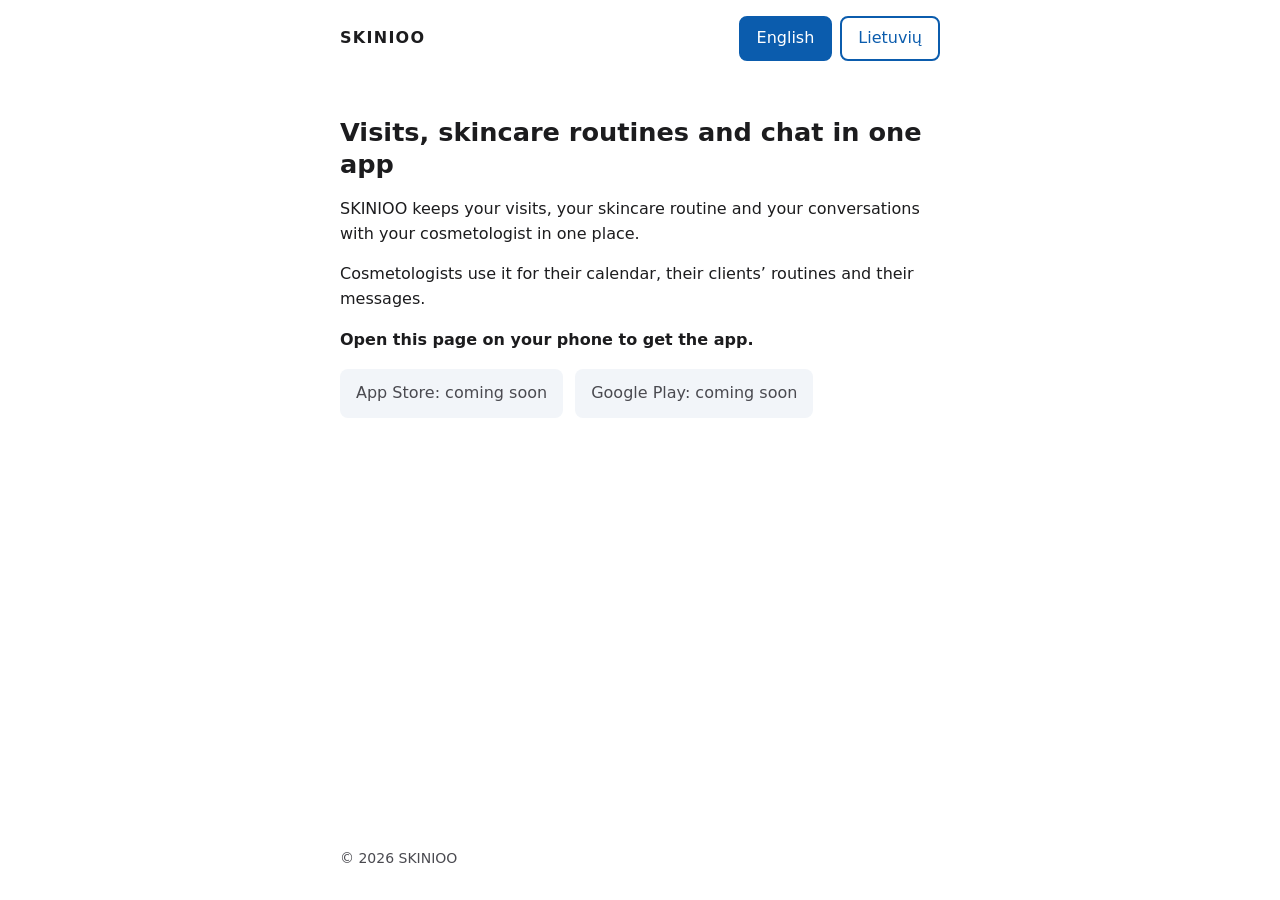
==== index.html @ a2bf9650 "Publish skinioo.com from c2e2419d588c023a84b0b8d871c4f333688d0815" ====
<!doctype html>
<html lang="en">
  <head>
    <meta charset="utf-8" />
    <meta name="viewport" content="width=device-width, initial-scale=1" />
    <meta name="referrer" content="no-referrer" />
    <meta
      http-equiv="Content-Security-Policy"
      content="default-src 'self'; base-uri 'none'; form-action 'none'; object-src 'none'"
    />
    <title>SKINIOO</title>
    <link rel="stylesheet" href="/site.css" />
    <script type="module" src="/site.js"></script>
  </head>
  <body data-page="home">
    <a class="skip" href="#main" data-text="skip">Skip to content</a>
    <header>
      <p class="brand">SKINIOO</p>
      <div class="languages" role="group" aria-label="Language" data-label="language">
        <button type="button" data-language="en" aria-pressed="true" lang="en">English</button>
        <button type="button" data-language="lt" aria-pressed="false" lang="lt">Lietuvių</button>
      </div>
    </header>
    <main id="main">
      <h1 data-text="tagline">Visits, skincare routines and chat in one app</h1>
      <p data-text="about1">
        SKINIOO keeps your visits, your skincare routine and your conversations with your
        cosmetologist in one place.
      </p>
      <p data-text="about2">
        Cosmetologists use it for their calendar, their clients’ routines and their messages.
      </p>
      <p class="hint" data-on="computer" data-text="openOnPhone" hidden>
        Open this page on your phone to get the app.
      </p>
      <p data-on="phone" data-text="getApp" hidden>Get the app:</p>
      <ul class="badges">
        <li>
          <span class="badge" aria-disabled="true" data-text="appStore"
            >App Store: coming soon</span
          >
        </li>
        <li>
          <span class="badge" aria-disabled="true" data-text="googlePlay"
            >Google Play: coming soon</span
          >
        </li>
      </ul>
    </main>
    <footer>
      <p>© 2026 SKINIOO</p>
    </footer>
  </body>
</html>
---- site.css ----
/* The site's one stylesheet (lane 24b): system fonts, no images, WCAG AA contrast. */

:root {
  --text: #1c1c1e;
  --muted: #4a4a50;
  --accent: #0b5cad;
  --surface: #ffffff;
  --panel: #f2f5f9;
  color-scheme: light;
}

* {
  box-sizing: border-box;
}

/* A class's display never shows what the script keeps hidden. */
[hidden] {
  display: none !important;
}

body {
  margin: 0;
  min-height: 100vh;
  display: flex;
  flex-direction: column;
  background: var(--surface);
  color: var(--text);
  font:
    1rem/1.55 system-ui,
    -apple-system,
    'Segoe UI',
    Roboto,
    sans-serif;
}

header,
main,
footer {
  width: 100%;
  max-width: 40rem;
  margin: 0 auto;
  padding: 1rem 1.25rem;
}

header {
  display: flex;
  flex-wrap: wrap;
  gap: 0.75rem;
  align-items: center;
  justify-content: space-between;
}

main {
  flex: 1;
}

.brand {
  margin: 0;
  font-weight: 700;
  letter-spacing: 0.08em;
}

.brand a {
  color: inherit;
  text-decoration: none;
}

h1 {
  font-size: 1.6rem;
  line-height: 1.25;
  margin: 1.5rem 0 1rem;
}

a {
  color: var(--accent);
}

button {
  font: inherit;
  color: var(--accent);
  background: var(--surface);
  border: 2px solid var(--accent);
  border-radius: 0.5rem;
  padding: 0.5rem 1rem;
  min-height: 44px;
  cursor: pointer;
}

button[aria-pressed='true'],
button[data-copy] {
  color: var(--surface);
  background: var(--accent);
}

.languages {
  display: flex;
  gap: 0.5rem;
}

:focus-visible {
  outline: 3px solid var(--accent);
  outline-offset: 3px;
}

.skip {
  position: absolute;
  left: -100vw;
}

.skip:focus {
  left: 1rem;
  top: 1rem;
  background: var(--surface);
  padding: 0.5rem;
}

.hint {
  font-weight: 600;
}

.badges {
  list-style: none;
  padding: 0;
  display: flex;
  flex-wrap: wrap;
  gap: 0.75rem;
}

.badge {
  display: inline-block;
  padding: 0.75rem 1rem;
  border-radius: 0.5rem;
  background: var(--panel);
  color: var(--muted);
}

footer {
  color: var(--muted);
  font-size: 0.875rem;
}
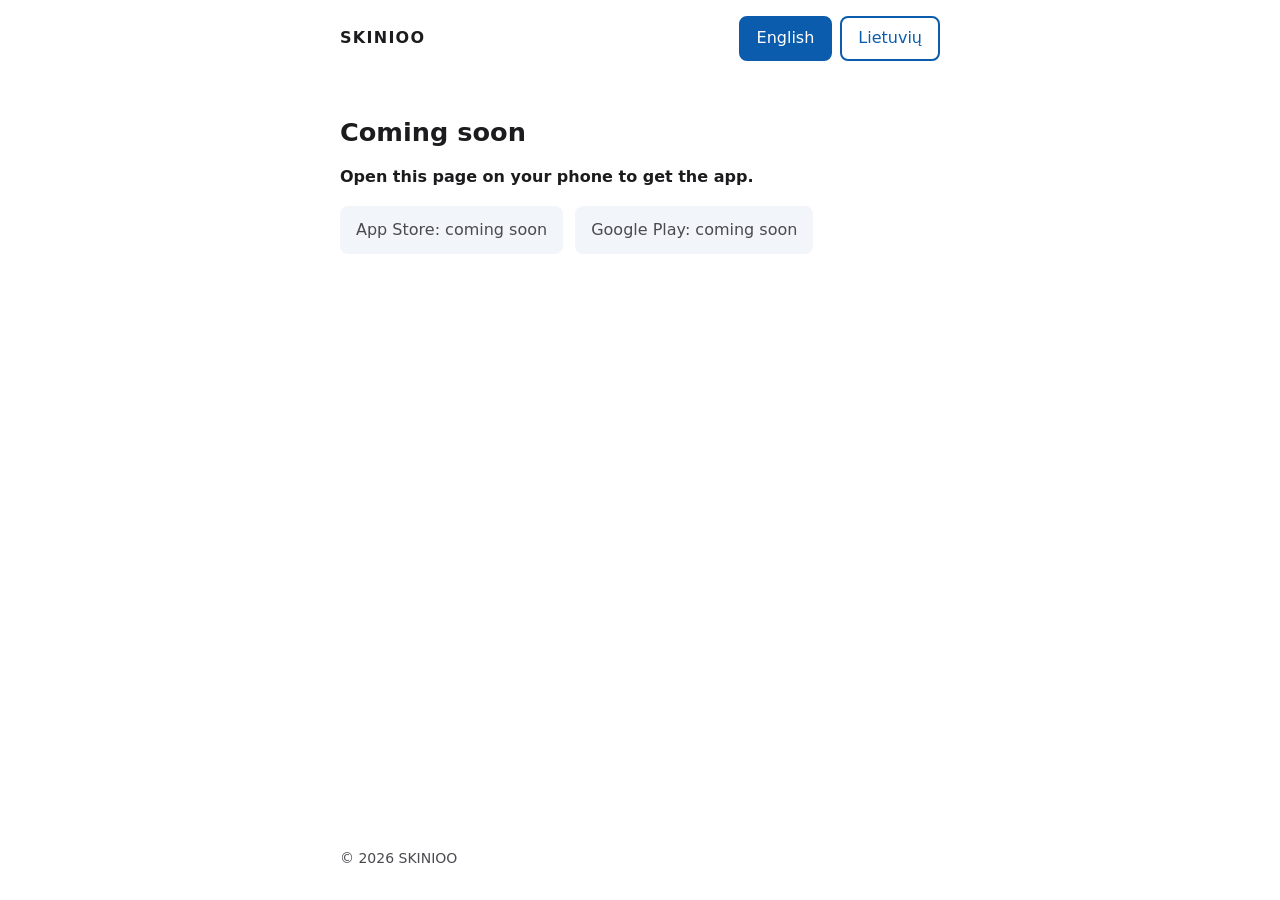
==== commit 7fca5572: "Publish skinioo.com from 79104f376e0eb38ee515d411d58e7dfaf78f64a7" ====
--- a/index.html
+++ b/index.html
@@ -22,14 +22,7 @@
       </div>
     </header>
     <main id="main">
-      <h1 data-text="tagline">Visits, skincare routines and chat in one app</h1>
-      <p data-text="about1">
-        SKINIOO keeps your visits, your skincare routine and your conversations with your
-        cosmetologist in one place.
-      </p>
-      <p data-text="about2">
-        Cosmetologists use it for their calendar, their clients’ routines and their messages.
-      </p>
+      <h1 data-text="comingSoon">Coming soon</h1>
       <p class="hint" data-on="computer" data-text="openOnPhone" hidden>
         Open this page on your phone to get the app.
       </p>
